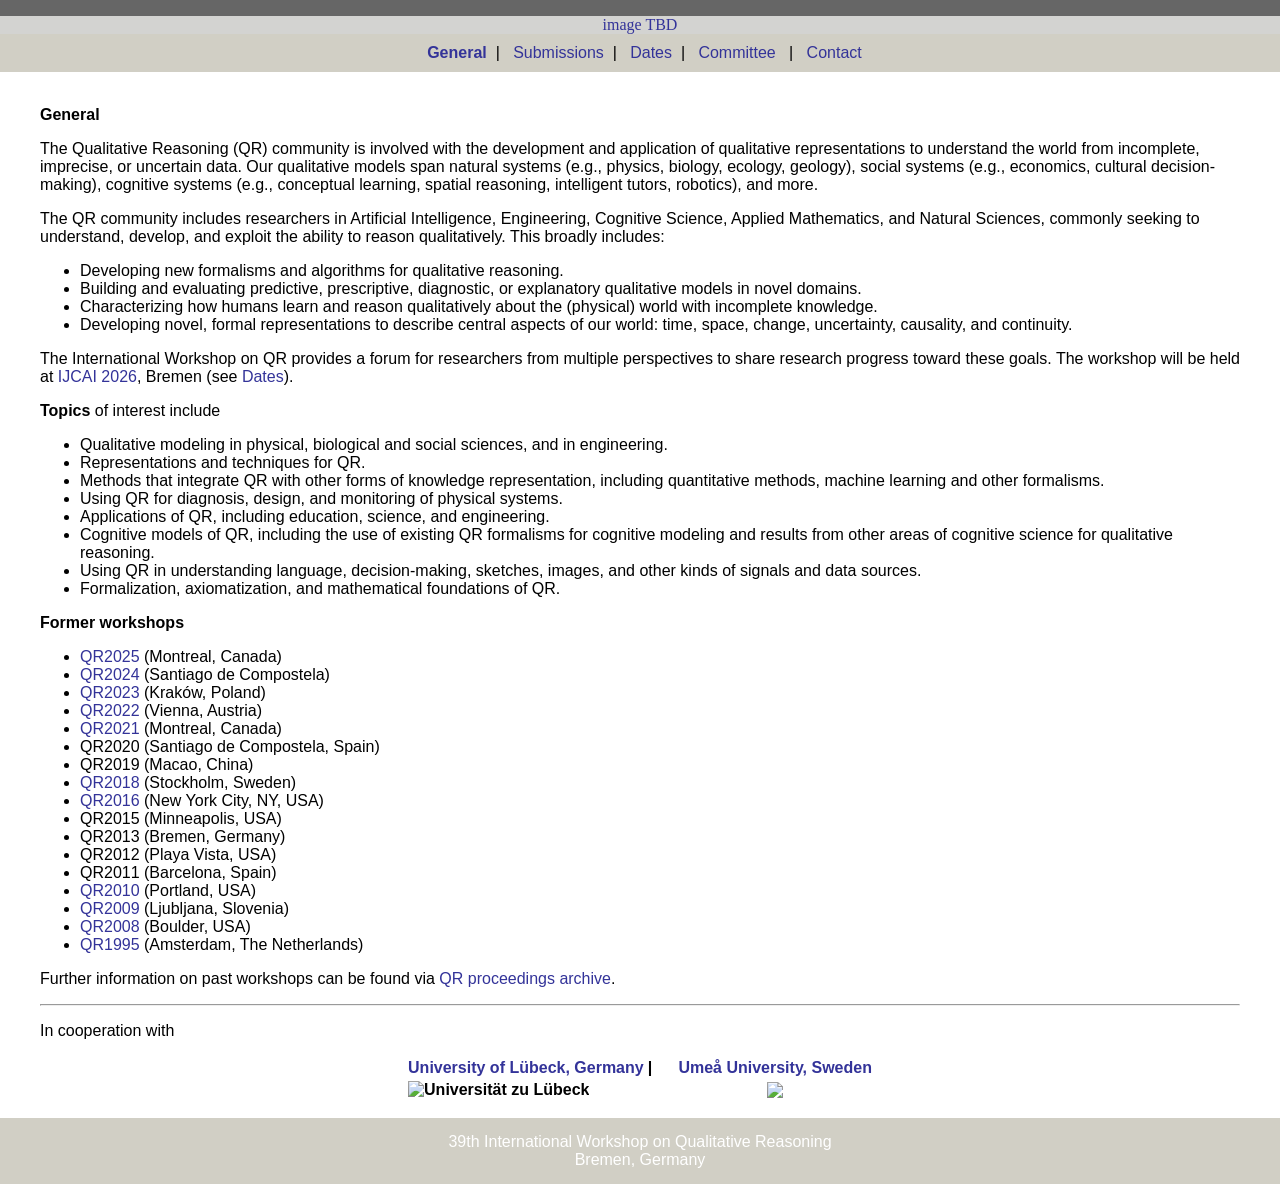
==== index.html @ 7ad3f926 "first draft" ====
<!DOCTYPE html PUBLIC "-//W3C//DTD HTML 4.01 Transitional//EN" "http://www.w3.org/TR/html4/loose.dtd">

<html>
<head><meta http-equiv="Content-Type" content="text/html; charset=ISO-8859-1">
<title>QR 2026: Bremen, Germany</title>

<link rel="stylesheet" type="text/css" href="qr.css" />
<meta name="description" content="QR 2024.">
<meta name="keywords" content="QR 2024">
<meta name="robots" content="Index, Follow">
</head>

<body>
<p class="style14"><span class="style13"><span class="style11"><span class="style12"></span></span></span></p>
<table width="100%" border="0" align="center" cellpadding="0" cellspacing="0" bgcolor="d3d3d1">
  <tbody><tr>
    <td valign="top"><!-- InstanceBeginRepeat name="RepeatRegion1" --><!-- InstanceBeginRepeatEntry -->
      <table width="100%" border="0" cellspacing="0" cellpadding="0">
        <tbody><tr>
          <td align="center"><a href="index.html">image TBD</a>
          </td>
        </tr>
      </tbody></table>
      </td>
  </tr>
  <tr>
    <td height="30" bgcolor="#D1CFC5">
      <table width="100%" border="0" cellpadding="10" cellspacing="0" bgcolor="#D1CFC5">
        <tbody><tr>
          <td align="left" valign="middle"><div align="center" class="style2">
            <span class="style3">&nbsp;
            <a href="index.html"><b>General</b></a>&nbsp; | &nbsp;
            <a href="submissions.html">Submissions</a>&nbsp; | &nbsp;
            <a href="dates.html">Dates</a>&nbsp; | &nbsp;
            <a href="committee.html">Committee</a> &nbsp; | &nbsp;
            <!-- <a href="schedule.html"> Schedule and Papers</a>  &nbsp; | &nbsp; -->
            <!-- <a href="program.html">Program</a>&nbsp; | &nbsp; -->
            <!--<a href="venue.html">Venue &amp; Accommodation</a>&nbsp; | &nbsp; -->
            <a href="contact.html">Contact</a>
            </span></div></td>
        </tr>
      </tbody></table>
    </td>
  </tr>
  <tr>
    <td height="300" align="left" valign="top" bgcolor="#FFFFFF">
      <blockquote class="style2">
      <p class="style14">
	<br />
      <b>General</b><br />
      <p>
      The Qualitative Reasoning (QR) community is involved with the development and application of qualitative
      representations to understand the world from incomplete,
      imprecise, or uncertain data. Our qualitative models span natural systems (e.g., physics, biology, ecology, geology),
      social systems (e.g., economics, cultural decision-making), cognitive systems (e.g., conceptual learning, spatial reasoning,
      intelligent tutors, robotics), and more.
      </p>
      <p>      The QR community includes researchers in Artificial Intelligence, Engineering, Cognitive Science, Applied Mathematics,
      and Natural Sciences, commonly seeking to understand, develop, and exploit the ability to reason qualitatively.
      This broadly includes:      </p>
      <ul>
        <li>        Developing new formalisms and algorithms for qualitative reasoning.        </li>
        <li>        Building and evaluating predictive, prescriptive, diagnostic, or explanatory qualitative models in novel domains.        </li>
        <li>        Characterizing how humans learn and reason qualitatively about the (physical) world with incomplete knowledge.        </li>
        <li>        Developing novel, formal representations to describe central aspects of our world: time, space, change, uncertainty, causality, and continuity.
      </ul>
      <p>      The International Workshop on QR provides a forum for researchers from multiple perspectives to share
      research progress toward these goals. The workshop will be held at <a href="https://2026.ijcai.org">IJCAI 2026</a>,
      Bremen (see <a href="dates.html">Dates</a>).      </p>
      <b>Topics</b> of interest include      <ul>
        <li>        Qualitative modeling in physical, biological and social sciences, and in engineering.        </li>
        <li>        Representations and techniques for QR.        </li>
        <li>        Methods that integrate QR with other forms of knowledge representation, including quantitative methods, machine learning and other formalisms.        </li>
        <li>        Using QR for diagnosis, design, and monitoring of physical systems.        </li>
        <li>        Applications of QR, including education, science, and engineering.
        </li>
        <li>
        Cognitive models of QR, including the use of existing QR formalisms for cognitive modeling and
        results from other areas of cognitive science for qualitative reasoning.        </li>
        <li>        Using QR in understanding language, decision-making, sketches, images, and other kinds of signals and data sources.        </li>
        <li>        Formalization, axiomatization, and mathematical foundations of QR.
      </ul>

      <b>Former workshops</b>
      <ul>
	<li><a href="https://mob00.github.io/qr25/index.html">QR2025</a> (Montreal, Canada)</li>
	<li><a href="https://dwolter.github.io/qr24/">QR2024</a> (Santiago de Compostela)</li>
	<li><a href="https://staff.fnwi.uva.nl/b.bredeweg/QR2023/">QR2023</a>  (Krak&oacute;w, Poland)</li>
        <li><a href="https://www.esade.edu/faculty-research/en/institute-for-data-driven-decisions/research/juice-research-group/35th-international-workshop-on-qualitative-reasoning">QR2022</a> (Vienna, Austria)</li>
        <li><a href="https://www.qrg.northwestern.edu/qr2021/">QR2021</a> (Montreal, Canada)</li>
        <li>QR2020 (Santiago de Compostela, Spain)</li>
        <li>QR2019 (Macao, China)</li>
        <li><a href="https://homepages.abdn.ac.uk/pang.wei/pages/QR2018/index.html">QR2018</a> (Stockholm, Sweden)</li>
        <li><a href="https://ivi.fnwi.uva.nl/tcs/QRgroup/qr16/index.html">QR2016</a> (New York City, NY, USA)</li>
        <li> QR2015 (Minneapolis, USA)</li>
	<li> QR2013 (Bremen, Germany)
	<li> QR2012 (Playa Vista, USA)</li>
        <li> QR2011 (Barcelona, Spain)</li>
        <li><a href="http://www.qrg.northwestern.edu/qr2010/">QR2010</a> (Portland, USA)</li>
        <li><a href="http://www.ailab.si/qr09/index.htm">QR2009</a> (Ljubljana, Slovenia)</li>
        <li><a href="https://www.cs.colorado.edu/~lizb/qr08.html">QR2008</a> (Boulder, USA)</li>
        <li><a href="https://ivi.fnwi.uva.nl/tcs/QRgroup/qr95/">QR1995</a> (Amsterdam, The Netherlands)</li>
        </ul><p>
Further information on past workshops can be found
via <a href="http://www.qrg.northwestern.edu/Resources/qrw_proceedings_index.html">QR proceedings archive</a>.
</p>

   <hr />

   <p>
   In cooperation with
   </p>
   <p>
   <b>
   <center>

   <table>
     <tr>
       <td valign="left" align="center">
         <a href="https://www.uni-luebeck.de/en/university/university.html">
         University of L&uuml;beck, Germany
         </a>
       </td>
       <td>|&nbsp; &nbsp; &nbsp;</td>
       <td valign="right" align="center">
         <a href="https://www.umu.se/">
         Ume&aring; University, Sweden <br/>
         
         </a>
       </td>
     </tr>
     <tr>
       <td>
 <img src="https://www.uni-luebeck.de/fileadmin/uzl_kommunikation/corporatedesign/Logo_Uni_Luebeck_300dpi.png" border="0"alt="Universit�t zu L�beck" border="0" height="74">
       </td>
       <td> </td>
       <td align="center">
       <img src="https://upload.wikimedia.org/wikipedia/de/2/20/Universitet_UMEA-Logo.svg" border="0" height="50">
       </td>
       </tr>
   </table>
   </b>
   </center>

        </p>
      </blockquote>
    <!-- InstanceEndEditable --></td>
  </tr>
  <tr>
    <td height="" bgcolor="#D1CFC5"><!-- InstanceBeginRepeat name="RepeatRegion3" --><!-- InstanceBeginRepeatEntry -->
      <table width="100%" border="0" cellspacing="0" cellpadding="15">
        <tbody><tr>
          <td width="100%" height="" valign="top" align="center"><table width="100%" border="0" cellspacing="0" cellpadding="0">
              <tbody><tr>
                <td><span class="style11">
                 <center>
                  39th International Workshop on Qualitative Reasoning<br>
                  Bremen, Germany
                  </center>
                  </span></td>
              </tr>
          </tbody></table></td>
        </tr>
      </tbody></table>
    </td>
  </tr>
</tbody></table>

</body></html>
---- qr.css ----
.style2 {
        font-family: Helvetica, sans-serif;
        
}
.style3 {color: #000000}
body {
        margin-left: 0px;
        margin-top: 0px;
        margin-right: 0px;
        margin-bottom: 0px;
        background-color: #666666;
}
a:link {
        color: #333399;
        text-decoration: none;
}
a:visited {
        text-decoration: none;
        color: #333399;
}
a:hover {
        text-decoration: underline;
        color: #993333;
}
a:active {
        text-decoration: none;
        color: #993333;
}
.style11 {      font-family: Helvetica, sans-serif;
        
        color: #FFFFFF;
}
.style12 {
        
        color: #FFFFFF;
}
.style13 {font-family: Helvetica, sans-serif}
.style14 {
        color: #000000
}

.style14 {
        
        font-family: Helvetica, sans-serif;
}
.style16 {font-size: 14px}
.typetet {
        color: #000000;
        font-family: Helvetica, sans-serif;
}
.style2 table tr th .style14 .style14 .typetet {
        font-family: "Helvetica Light", "sans-serif";
        line-height: 1.6;
}
.style2 table tr th .style14 .style14 a strong .style16 {
        line-height: 1.2;
}
.style2 table tr th .style14 .style14 a strong .style16 {
        line-height: 1.6;
}
.style2 table tr .style3.style14 div .style13 {
        color: #000;
}
.style2 table tr .style3.style14 div .style13 {
        font-family: "Helvetica Light", "sans-serif";
        line-height: 1.6;
}
.style2 table tr th .style14 .style14 a strong .style16 {
        font-family: "Helvetica Light", "sans-serif";
}
.style2 table tr th .style14 .style14 a strong .style16 {
}
.style2 table tr th .style14 .style14 a strong .style16 {
}
.bonus {
        font-weight: bold;
}
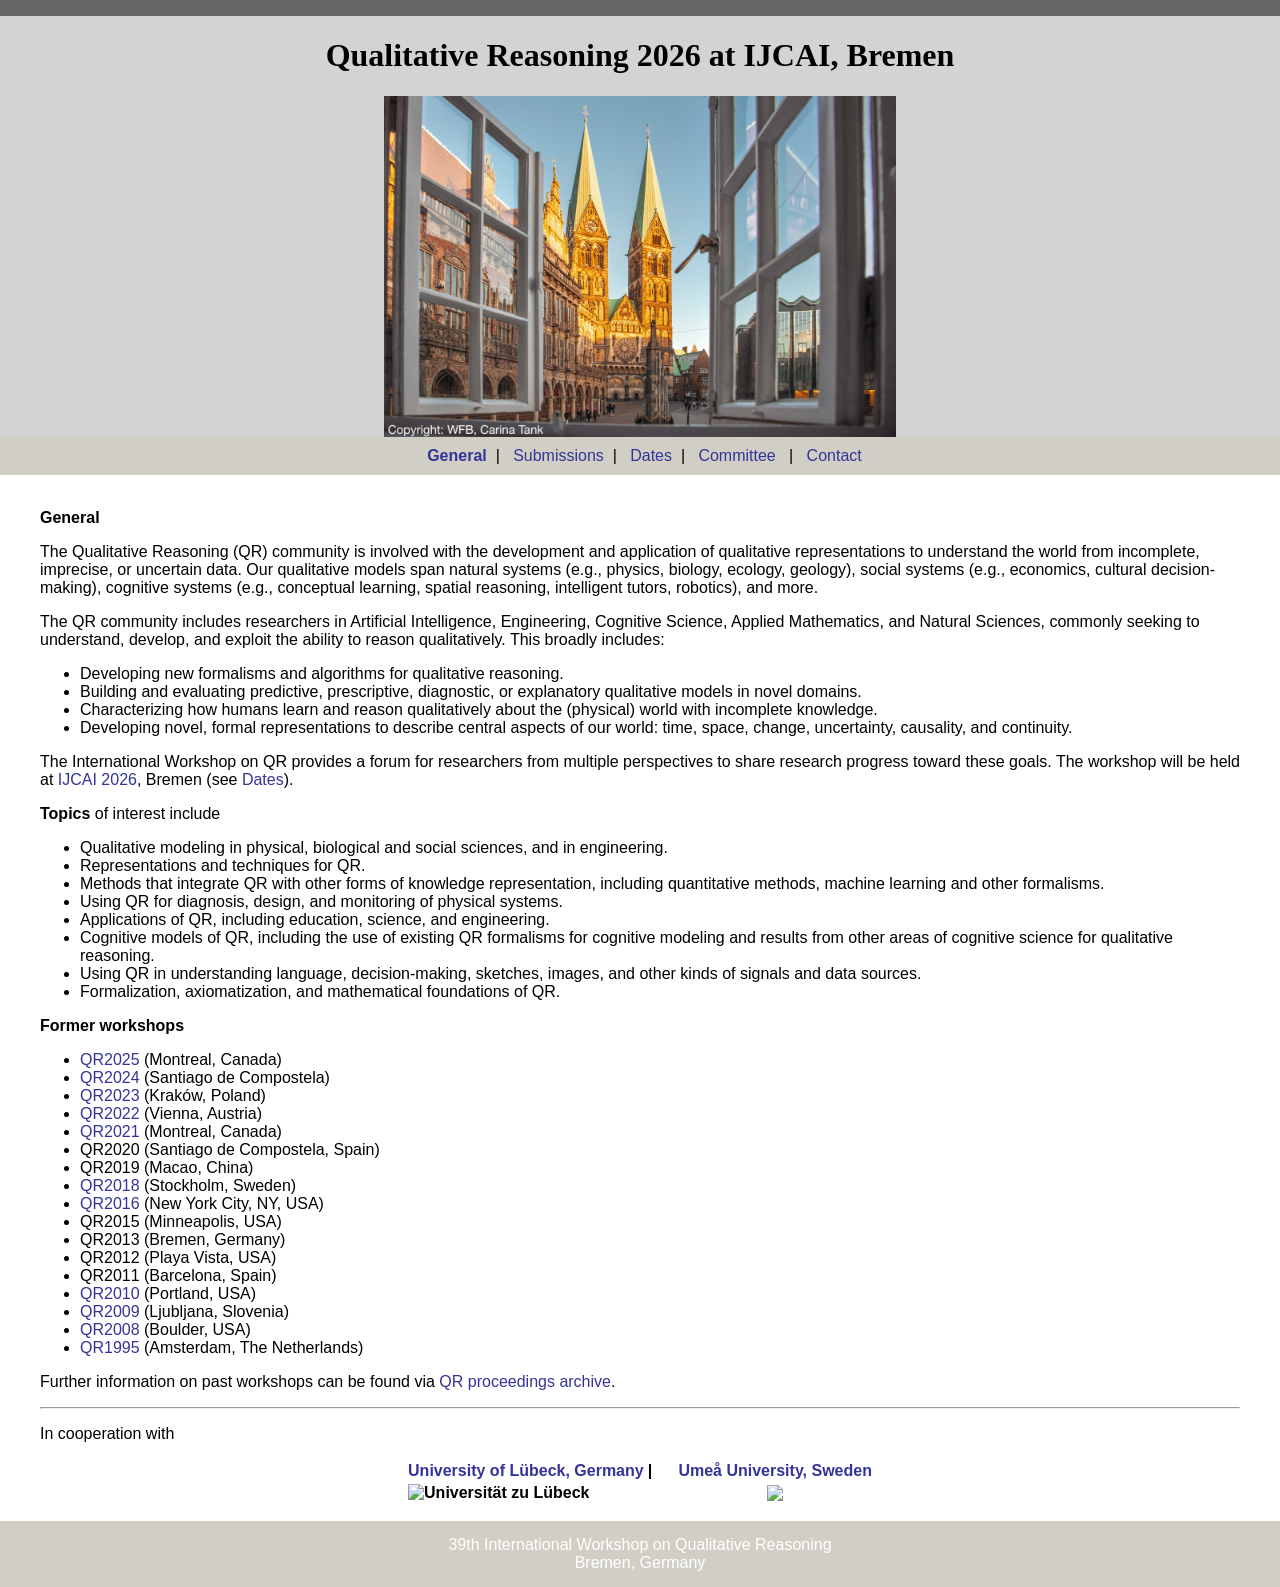
==== commit da613186: "added photo and submission link" ====
--- a/index.html
+++ b/index.html
@@ -17,7 +17,11 @@
     <td valign="top"><!-- InstanceBeginRepeat name="RepeatRegion1" --><!-- InstanceBeginRepeatEntry -->
       <table width="100%" border="0" cellspacing="0" cellpadding="0">
         <tbody><tr>
-          <td align="center"><a href="index.html">image TBD</a>
+	    <td align="center"><h1>Qualitative Reasoning 2026 at IJCAI, Bremen</h1></td>
+	    </tr><tr>
+            <td align="center"><a href="index.html">
+		<img src="bremen_wfb_carina_tank.jpeg" width="40%" alt="image of Bremen's townhall and cathedral at the Market place">
+	      </a>
           </td>
         </tr>
       </tbody></table>
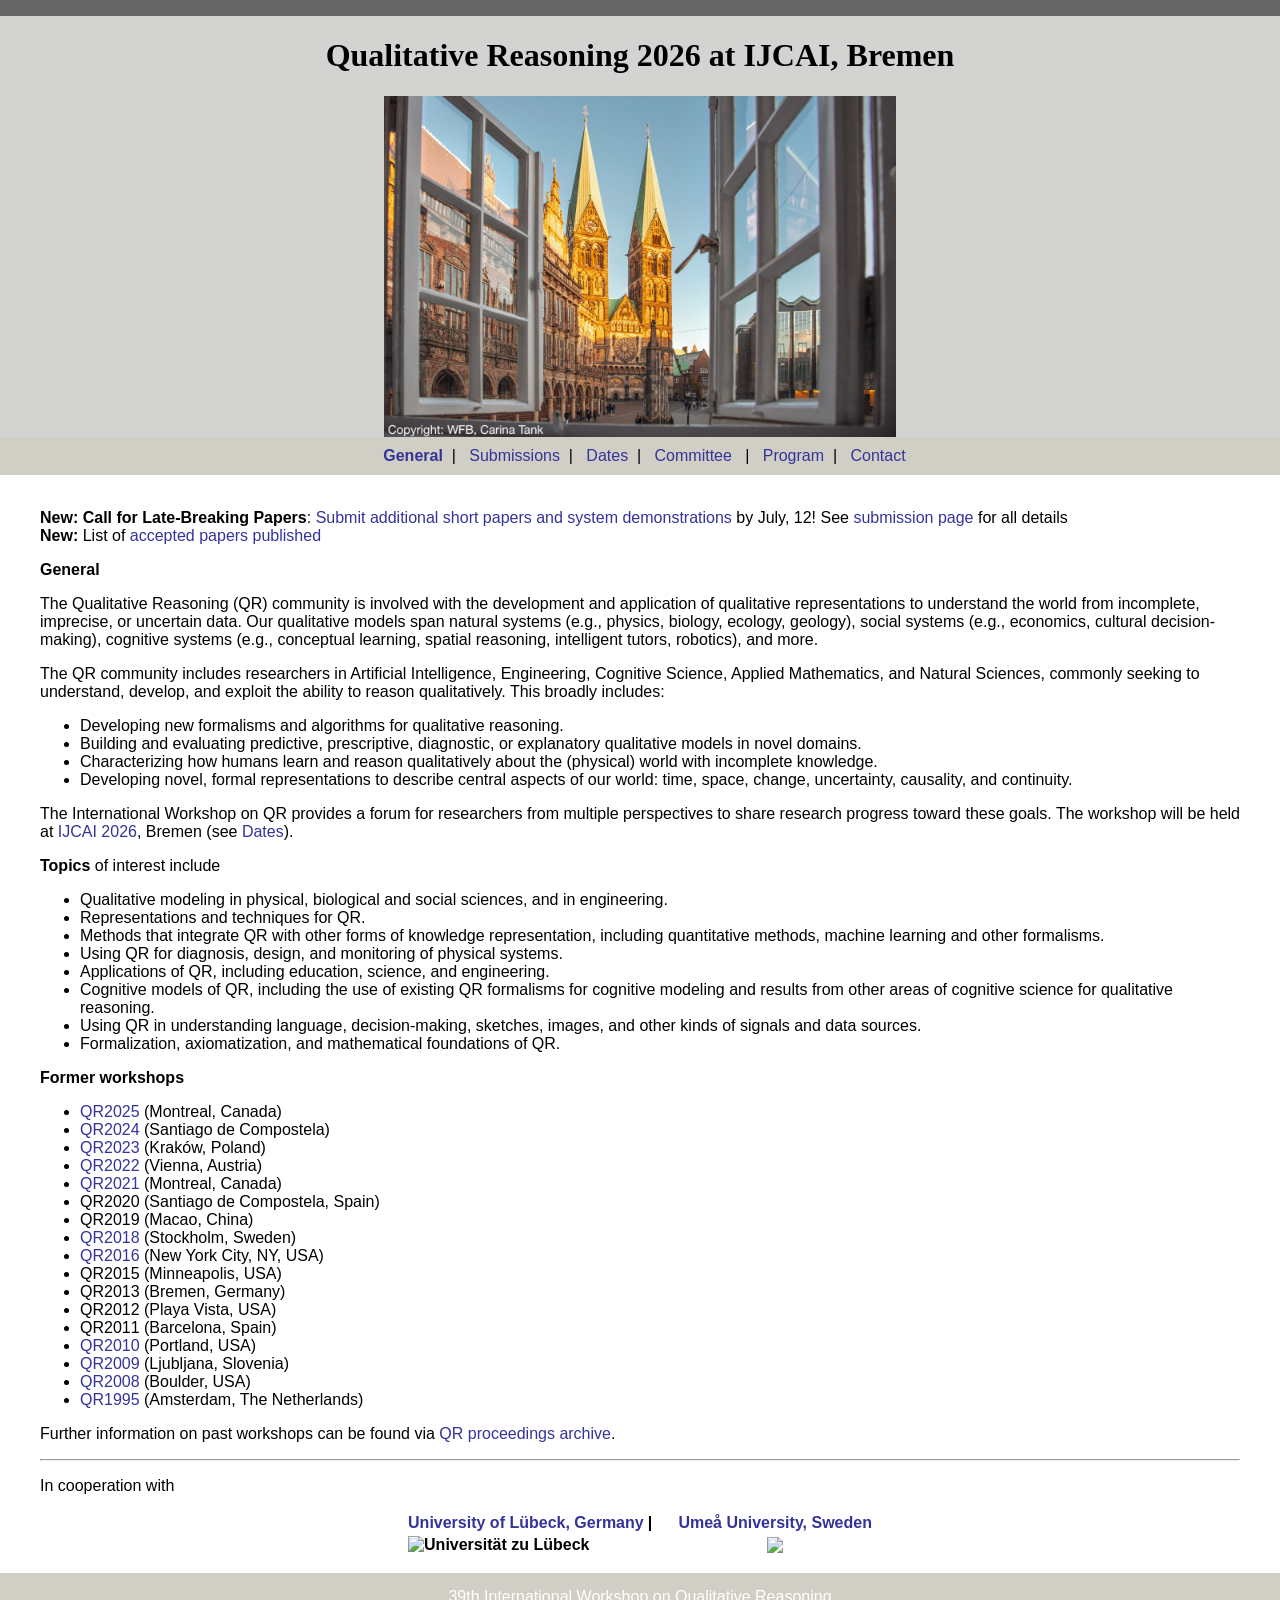
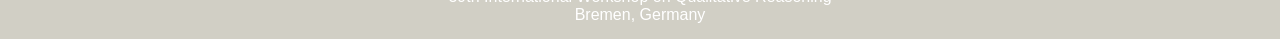
==== commit 406976bc: "added list of accepted papers, updated PC" ====
--- a/index.html
+++ b/index.html
@@ -38,7 +38,7 @@
             <a href="dates.html">Dates</a>&nbsp; | &nbsp;
             <a href="committee.html">Committee</a> &nbsp; | &nbsp;
             <!-- <a href="schedule.html"> Schedule and Papers</a>  &nbsp; | &nbsp; -->
-            <!-- <a href="program.html">Program</a>&nbsp; | &nbsp; -->
+            <a href="program.html">Program</a>&nbsp; | &nbsp;
             <!--<a href="venue.html">Venue &amp; Accommodation</a>&nbsp; | &nbsp; -->
             <a href="contact.html">Contact</a>
             </span></div></td>
@@ -50,8 +50,11 @@
     <td height="300" align="left" valign="top" bgcolor="#FFFFFF">
       <blockquote class="style2">
       <p class="style14">
-	<br />
-      <b>General</b><br />
+	<br>
+	<b>New: Call for Late-Breaking Papers</b>: <a href="https://easychair.org/conferences/?conf=qr2026">Submit additional short papers and system demonstrations </a> by July, 12! See <a href="submissions.html">submission page</a> for all details
+	<br>
+	<b>New:</b> List of <a href="program.html">accepted papers published</a><br><p>
+      <b>General</b><br>
       <p>
       The Qualitative Reasoning (QR) community is involved with the development and application of qualitative
       representations to understand the world from incomplete,
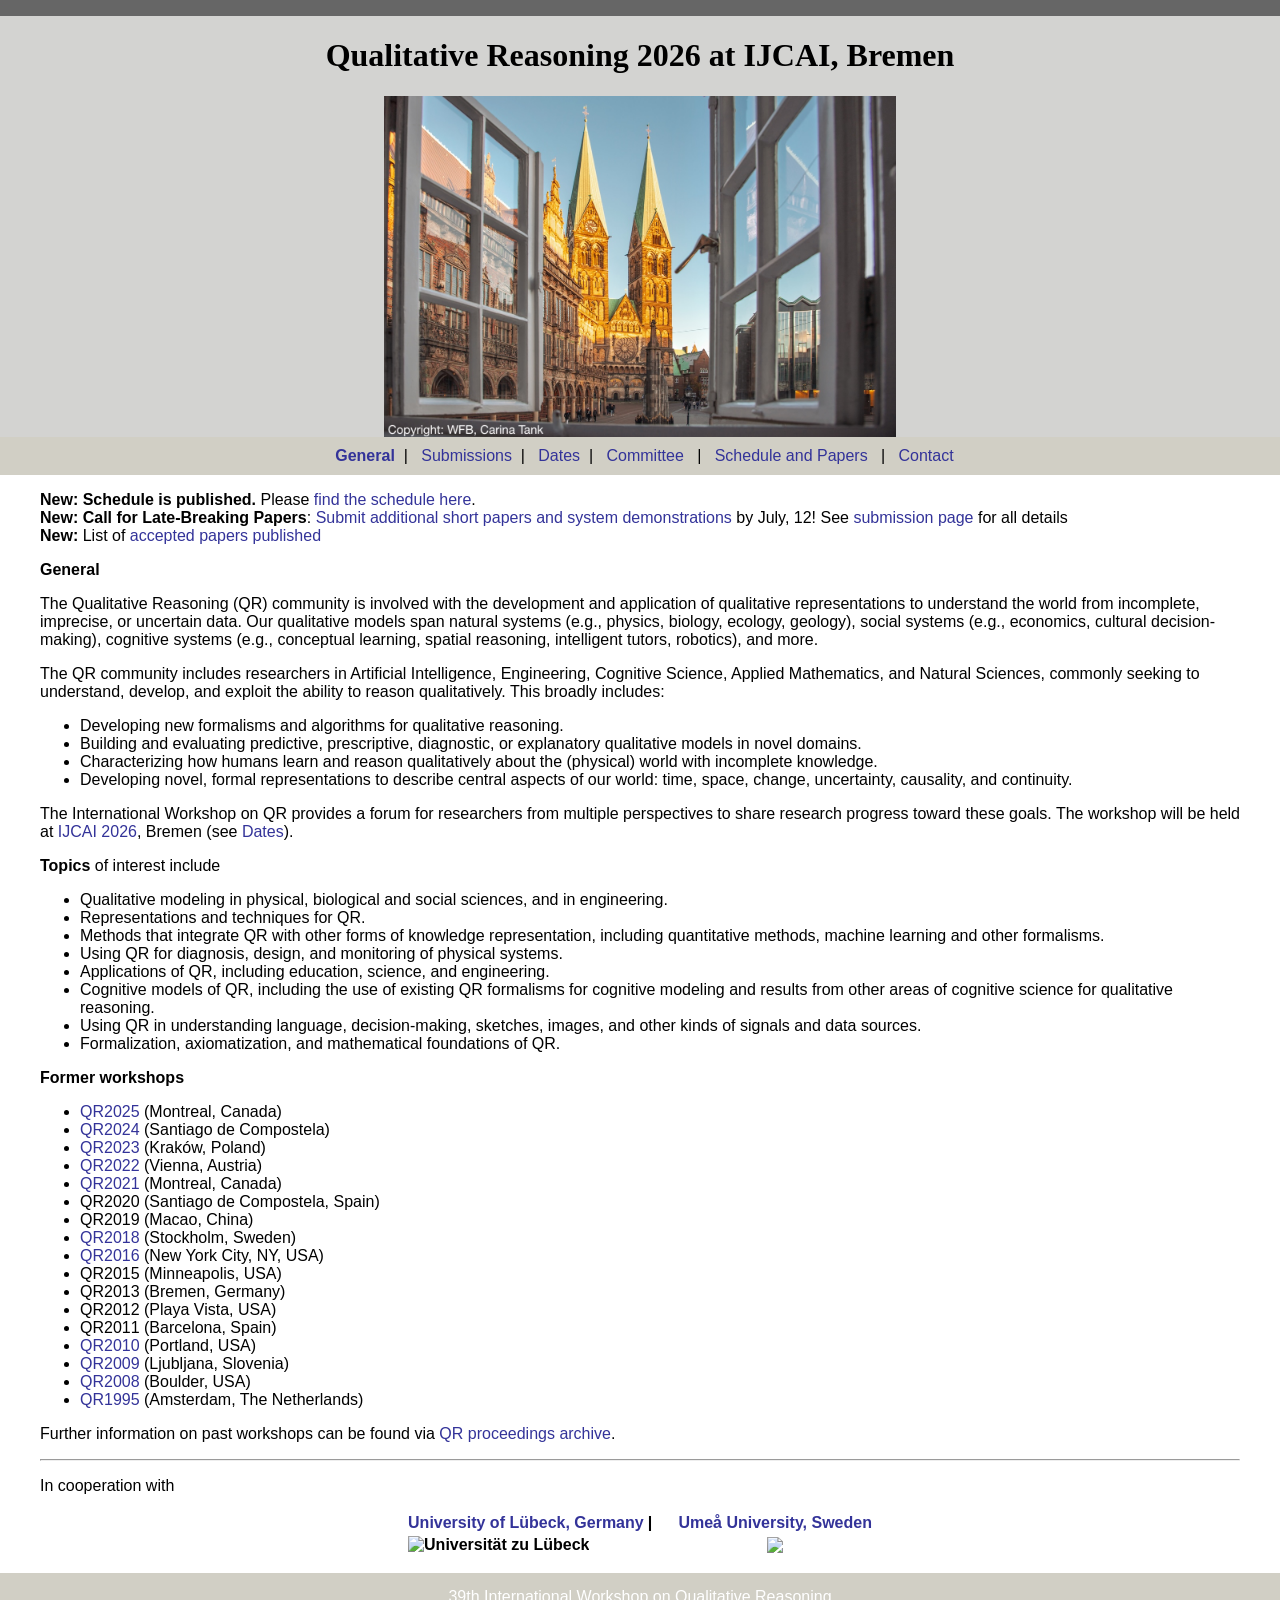
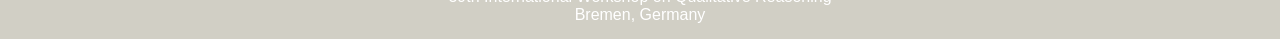
==== commit 00eb7f28: "enabled schedule" ====
--- a/index.html
+++ b/index.html
@@ -37,8 +37,8 @@
             <a href="submissions.html">Submissions</a>&nbsp; | &nbsp;
             <a href="dates.html">Dates</a>&nbsp; | &nbsp;
             <a href="committee.html">Committee</a> &nbsp; | &nbsp;
-            <!-- <a href="schedule.html"> Schedule and Papers</a>  &nbsp; | &nbsp; -->
-            <a href="program.html">Program</a>&nbsp; | &nbsp;
+            <a href="schedule.html"> Schedule and Papers</a>  &nbsp; | &nbsp;
+<!--            <a href="program.html">Program</a>&nbsp; | &nbsp;--!
             <!--<a href="venue.html">Venue &amp; Accommodation</a>&nbsp; | &nbsp; -->
             <a href="contact.html">Contact</a>
             </span></div></td>
@@ -49,7 +49,8 @@
   <tr>
     <td height="300" align="left" valign="top" bgcolor="#FFFFFF">
       <blockquote class="style2">
-      <p class="style14">
+	<p class="style14">
+	<b>New: Schedule is published.</b> Please <a href="schedule.html">find the schedule here</a>.
 	<br>
 	<b>New: Call for Late-Breaking Papers</b>: <a href="https://easychair.org/conferences/?conf=qr2026">Submit additional short papers and system demonstrations </a> by July, 12! See <a href="submissions.html">submission page</a> for all details
 	<br>
